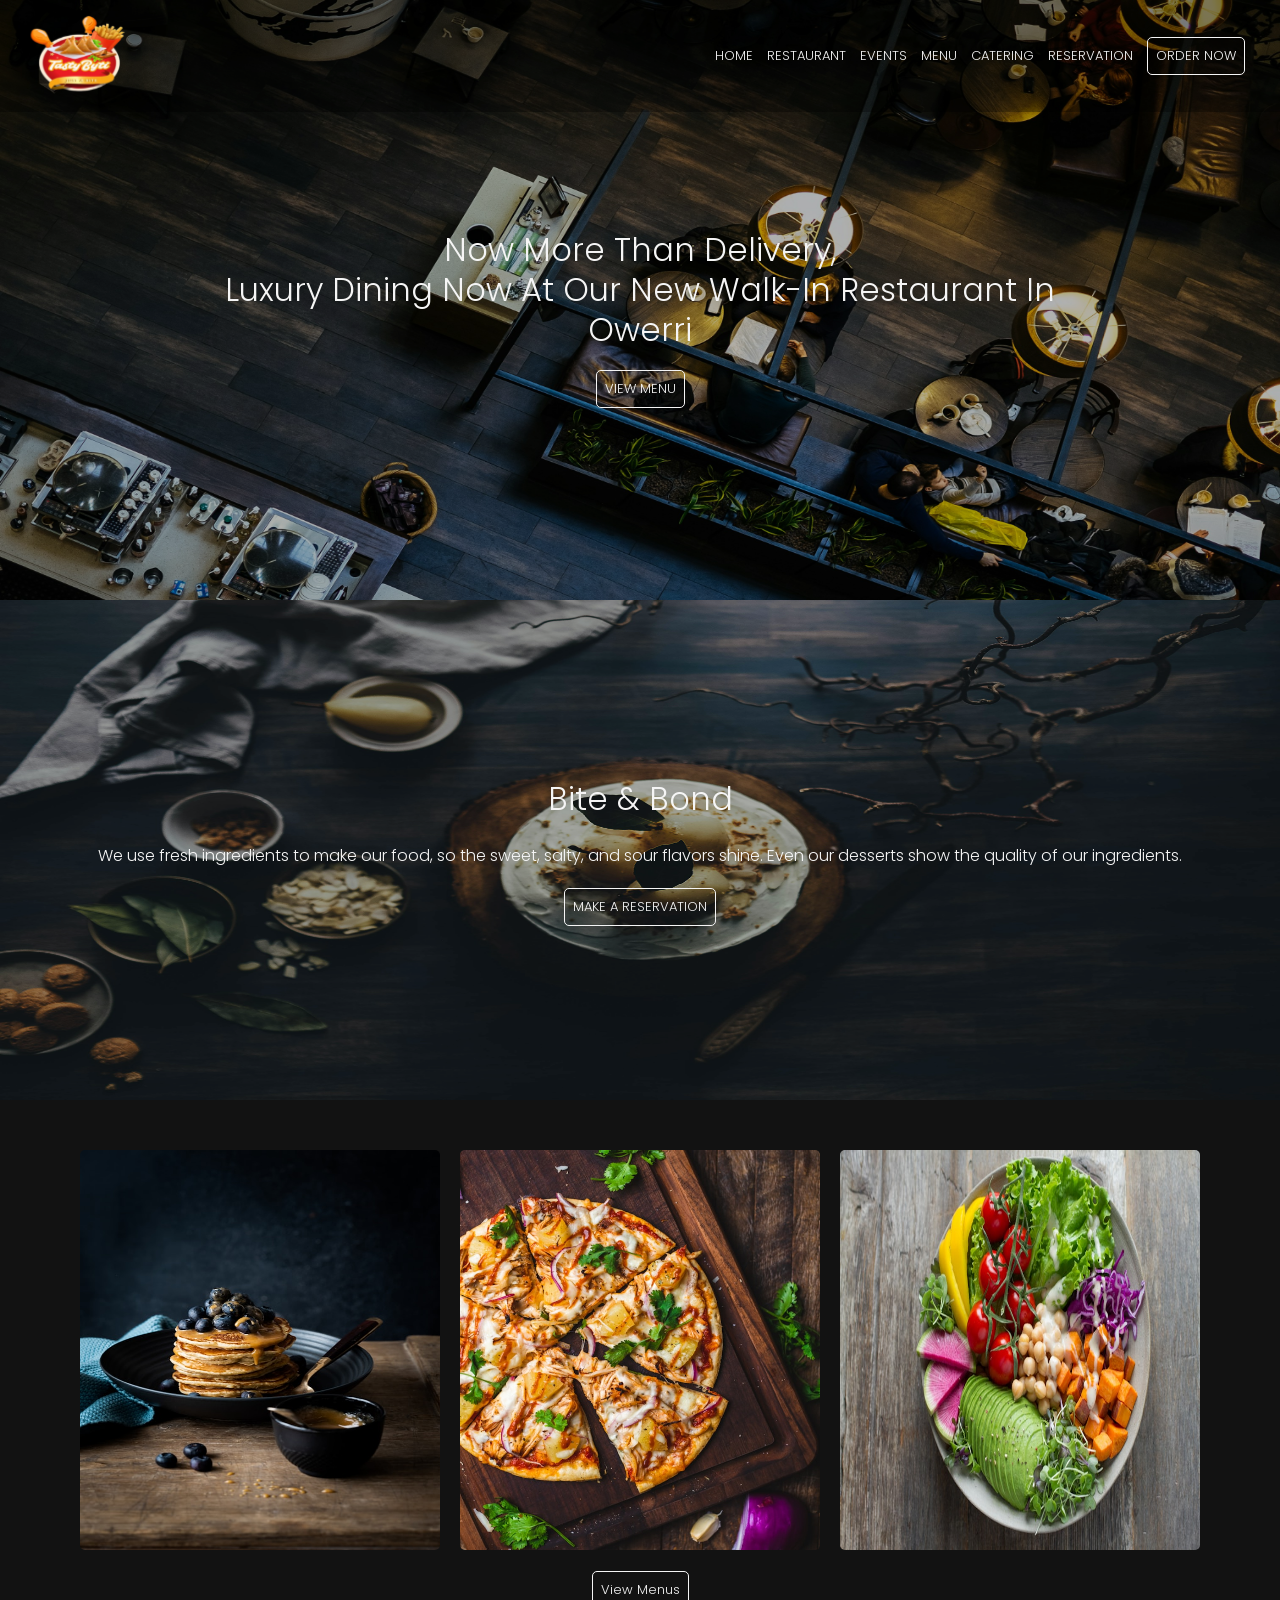
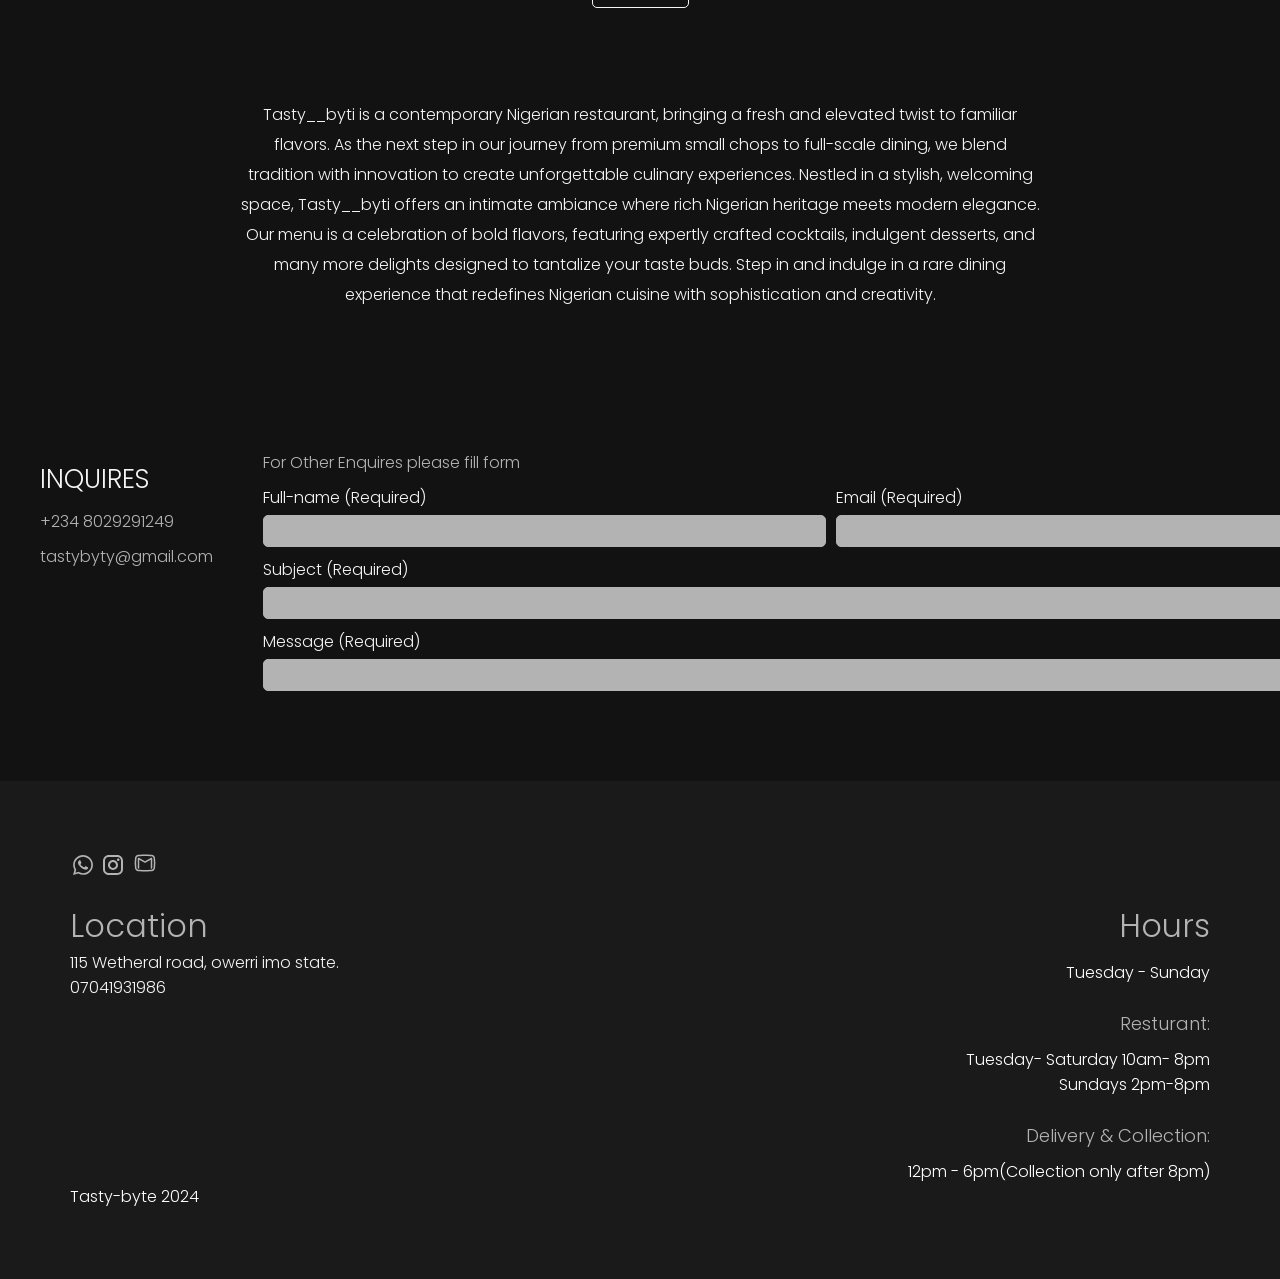
==== index.html @ fa3fe420 "byti website" ====
<!DOCTYPE html>
<html lang="en">
<head>
    <meta charset="UTF-8">
    <meta name="viewport" content="width=device-width, initial-scale=1.0">
    <title>Tasty Byti</title>
    <link rel="stylesheet" href="./style.css">
    <link rel="shortcut icon" href="./assests/LOGO.svg" type="svg">
     <link rel="preconnect" href="https://fonts.googleapis.com">
    <link rel="preconnect" href="https://fonts.gstatic.com" crossorigin>
    <link href="https://fonts.googleapis.com/css2?family=Poppins:ital,wght@0,100;0,200;0,300;0,400;0,500;0,600;0,700;0,800;0,900;1,100;1,200;1,300;1,400;1,500;1,600;1,700;1,800;1,900&display=swap" rel="stylesheet">
</head>
<body>
    <div class="container">
        <div class="firstbg">
            <div class="nav">
             <div class="navicon">
                <img src="./assests/LOGO.svg" alt="logo">
             </div>
             <div class="navlinks">
                   <img src="./assests/tabler_burger.png" alt=""  id="menu" /> 
                <ul>
                    <li><a href="#" >HOME</a></li>
                    <li><a href="./pages/restaurant.html">RESTAURANT</a></li>
                    <li><a href="./pages/event.html">EVENTS</a></li>
                    <li><a href="#">MENU</a></li>
                    <li><a href="./pages/catering.html">CATERING</a></li>
                    <li><a href="#">RESERVATION</a></li>
                    <li id="white_button"><a href="./pages/order.html">ORDER NOW</a></li>
                </ul>
              
             </div>

            </div>
          <div class="firstphase">
             <div class="firstphase_body">
              <h1>Now more than delivery,  <br/> Luxury dining now at our New walk-in restaurant in <br/> Owerri</h1>
              <a href="#" id="simple_button">VIEW MENU</a>
             </div>
         </div>
         <div class="bg"></div>
         <div class="menubox">
            <div class="menubox_icon">
                <img src="./assests/Group.png" alt="closemenu" id="closemenu">
            </div>
            <div id="menubox_nav">
                 <ul>
                    <li><a href="#" >HOME</a></li>
                    <li><a href="./pages/restaurant.html">RESTAURANT</a></li>
                    <li><a href="./pages/event.html">EVENTS</a></li>
                    <li><a href="#">MENU</a></li>
                    <li><a href="./pages/catering.html">CATERING</a></li>
                    <li><a href="#">RESERVATION</a></li>
                </ul>
            </div>
         </div>
        </div>
        <div class="secondphase">
             <div class="main">
               <h1>Bite & Bond</h1>
              <p>We use fresh ingredients to make our food, so the sweet, salty, and sour flavors shine. Even our desserts show the quality of our ingredients.</p>
              <a href="#" id="simple_button">MAKE A RESERVATION</a> 
             </div>
            
             <!-- to dull the background -->
             <div class="bg"></div>
            
        </div>

        <div class="thirdphase">
            <div class="food_grid">
                <div class="grid1 food">
                    <img src="./assests/edf8860549a3cdc399f4cead8a6987e9e7479e8a.jpg" alt="..">
                </div>
                <div class="grid2 food">
                    <img src="./assests/36a1a8570b53c50c73790cdffed9a5c4c4184477.jpg" alt="....">
                </div>
                <div class="grid3 food">
                    <img src="./assests/9fc6dff8798893c5666264e42f07c086871eb9bc.jpg" alt="...">
                </div>

            </div>
            <div id="food_grid_menu">
                <a href="#" id="simple_button">View Menus</a> 
            </div>
        </div>

        <div class="fourthphase">
            <p>Tasty__byti is a contemporary Nigerian restaurant, bringing a fresh and elevated twist to familiar flavors. As the next step in our journey from premium small chops to full-scale dining, we blend tradition with innovation to create unforgettable culinary experiences. Nestled in a stylish, welcoming space, Tasty__byti offers an intimate ambiance where rich Nigerian heritage meets modern elegance. Our menu is a celebration of bold flavors, featuring expertly crafted cocktails, indulgent desserts, and many more delights designed to tantalize your taste buds. Step in and indulge in a rare dining experience that redefines Nigerian cuisine with sophistication and creativity.</p>
        </div>

        <div class="fifthphase">
            <div class="fifthphase_header">
                <h1>INQUIRES</h1>
                <p>+234 8029291249</p>
                <p>tastybyty@gmail.com</p>
            </div>
            <div class="fifthphase_form">
                <p>For Other Enquires please fill form </p>
                <form action="#">
                    <div class="first_row_form">
                        <div class="box1">
                            <label for="fullname">Full-name (Required)</label><br>
                            <input type="text" id="fullname">
                        </div>
                       <div class="box2">
                           <label for="email">Email (Required)</label><br>
                         <input type="email" id="email">
                       </div>
                    </div>
                    <div class="second_row_form">
                        <div class="box3">
                            <label for="subject">Subject (Required)</label><br>
                            <input type="text" id="subject"><br>
                        </div>
                        <div class="box4">
                             <label for="message">Message (Required)</label><br>
                         <input type="text" id="message">
                        </div>
                      
                    </div>
                    
                </form>
            </div>
        </div>
        <div class="sixthphase">
            <div class="social_icon">
                <a href="#"><img src="./assests/Vector.svg" alt="whatsapp"></a>
                <a href="#"><img src="./assests/Vector (1).svg" alt="instagram"></a>
                <a href="#"><img src="./assests/basil_gmail-outline.svg" alt="gmail"></a>
            </div>
            <div class="sixthphase_body">
                <div class="location">
                    <h1>Location</h1>
                    <p>115 Wetheral road, owerri imo state. <br>07041931986 </p>
                </div>
                <div class="date">
                    <div class="hours">
                        <h1>Hours</h1>
                        <p>Tuesday - Sunday</p>
                    </div>
                    <div class="resturant">
                        <h1 id="res">Resturant:</h1>
                        <p>Tuesday- Saturday 10am- 8pm <br>Sundays 2pm-8pm</p>
                    </div>
                    <div class="delivery">
                        <h1 id="del">Delivery & Collection:</h1>
                        <p>12pm - 6pm(Collection only after 8pm)</p>
                    </div>
                </div>
            </div>
            <div class="sixthphase_footer">
                <p>Tasty-byte 2024</p>
            </div>
        </div>



    </div>

    <script src="./index.js" ></script>
</body>
</html>
---- style.css ----
*{
    margin: 0;
    padding: 0;
    box-sizing: border-box;
}

/* .container{
    position: relative;
} */

a, p, h1, label, input{
    font-family: "Poppins", sans-serif;
    font-weight: 300;
    font-style: normal;
}
.firstbg{
     background-image: url(./assests/bg1.jpg);
    background-repeat: no-repeat;
    background-size: 100% 700px;
        height: 600px;
        position: relative;
}
.res_bg{
     height: 400px;
      background-size: 100% 100%;
}
.nav{
    display: flex;
    justify-content: space-between;
    align-items: center;
    padding: 10px 30px;
    width: 100%;
    position: fixed;
    top: 0;
    z-index: 2000;
    background-color:rgba(0,0,0,0.3);
}

.navlinks{
    ul{
        li{
            display: inline-block;
             list-style-type: none;
             margin: 0px 5px;
             a{
                text-decoration: none;
                color: #F5F5F5;
                font-size: 13px;
             }
             a:hover{
                opacity: 0.5;
             }
    
        }
    }
}
#menu{
    display: none;
}
.menubox{
    display: none;
}
.firstphase{
    margin: 0px auto;
    padding: 0px 30px;
}
#white_button{
    border: 1px solid #F5F5F5;
    padding: 8px;
    border-radius: 5px;
}
.firstphase_body{
    display: flex;
    flex-direction: column;
    justify-content: center;
    align-items: center;
    text-align: center;
    padding-top: 230px;
    h1{
       color: #F5F5F5;
       text-transform: capitalize;
       line-height: 40px;
       margin-bottom: 20px;
       z-index: 200;
    }
}
#simple_button{
     border: 1px solid #F5F5F5;
     padding: 8px;
     border-radius: 5px;
     text-decoration: none;
     color: #F5F5F5;
     font-size: 13px;
     z-index: 200;
}
#simple_button:hover{
    opacity: 0.5;
}
.secondphase{
    position: relative;
    .main{
    background-image: url(./assests/bg2.jpg);
    background-repeat: no-repeat;
    background-size: 100% 100%;
    padding: 0px 30px;
    height: 500px;
    display: flex;
    flex-direction: column;
    justify-content: center;
    align-items: center;
    gap: 20px;
    h1, p{
        color: #F5F5F5;
        z-index: 200;
    }
    }    
}
.bg{
         position: absolute;
         width: 100%;
         height: 100%;
         background-color: rgba(0,0,0,0.3);
         top: 0;
    }

 /* grid styling for home page*/
.thirdphase{
    background-color:#121212;
    padding: 50px 10px;
}
.food_grid{
    display: grid;
    max-width: 1120px;
    margin: 0px auto;
    grid-template-columns: repeat(3, 1fr);
    grid-auto-rows: minmax(270px, auto);
    gap: 20px;
    margin-bottom: 30px;
}
.food{
    img{
        width: 100%;
        height: 400px;
        display: block;
        border-radius: 5px;
    }
}

#food_grid_menu{
    text-align: center;
}

/* grid styling for resturant page */
.res1{
    grid-column: 1/4;
}


.fourthphase{
    background-color: #121212;
    color: #F5F5F5;
    padding: 50px 10px;
    p{
            max-width: 800px;
            margin: 0px auto;
            text-align: center;
            line-height: 30px;
    }
}
.fifthphase{
    background-color: #121212;
    padding: 80px 40px;
    display: flex;
    gap: 50px;
    p{
        color: #B3B3B3;
        margin: 10px 0px;
    }
    h1{
        color: #F5F5F5;
        font-size: 26px;
    }
}
.fifthphase_header{
    padding-top: 20px;
}
.first_row_form{
    display: flex;
    gap: 10px;
}
.second_row_form{
    display: flex;
    flex-direction: column;

}
#fullname, #email{
    padding: 5px;
     padding-right: 300px;
     background: #B3B3B3;
    outline: none;
    border-radius: 5px;
    border: 1px solid #B3B3B3 ;
    margin-bottom: 10px;
}
#subject, #message{
    padding: 5px;
     width: 100%;
     background: #B3B3B3;
    outline: none;
    border: 1px solid #B3B3B3 ;
      border-radius: 5px;
      margin-bottom: 10px;
}
label{
    display: inline-block;
    margin-bottom: 5px;
    color: #F5F5F5;
}

.sixthphase{
   background: #1A1A1A;
    padding: 70px;
}
.social_icon{
    img{
        display: inline-block;
        margin: 0px 3px;
    }
}
.sixthphase_body{
    display: flex;
    justify-content: space-between;
    margin-top: 20px;
}
.date{
    display: flex;
    flex-direction: column;
    gap: 25px;
    h1{
        color:#B3B3B3;
        margin-bottom: 10px;
        text-align: right;
    }
    p{
        color: #FFFFFF;
        text-align: right;
    }
}
#res, #del{
   font-size: 18px;
}
.location{
    h1{
        color: #B3B3B3;
    }
    p{
        color: #F5F5F5;
    }
}
.sixthphase_footer{
    color: #ffff;
}


/* styling for events page */
.tablephase{
    padding: 45px 30px;
    color: #F5F5F5;
    background-color:#121212;
    gap: 20px;
}
.first_table{
 
   max-width: 800px;
    margin: 0px auto;
   margin-bottom: 30px;
}
.table{
    max-width: 800px;
    margin: 0px auto;
  text-align: center;
  border-bottom: 2px solid #F5F5F5;
  padding-bottom: 10px;
    p{
    margin: 10px 0px;
  }
}

/* styling for event page */
.event{
     background-color: #121212;
}
.eventdiv{
    max-width:800px;
    padding: 20px;
    margin: 0px auto;
    text-align: center;
    color: #B3B3B3;
    h1{
        color: #F5F5F5;
    }
}

.eventdiv p{
     margin: 20px 0px;
}

.formevent{
    background-color: #121212;
       padding-bottom: 50px;
}
 
.formdiv{
    display: flex;
    flex-direction: column;
    padding: 30px;
}
 .roll1, .roll2{
     display: grid;
     grid-template-columns: repeat(2, 1fr);
     gap: 20px;
 }
  #contact, #date, #event_message, #fullname_message, #email_message{
     padding: 5px;
     background: #B3B3B3;
    outline: none;
    border-radius: 5px;
    border: 1px solid #B3B3B3 ;
    margin-bottom: 10px;
  }
  #event_message, #contact, #date, #fullname_message, #email_message{
    width: 100%;
  }
   .event_button{
    text-align: center;
   }
   
   .eventimage{
    text-align: center;
    background-color: #121212;
   }
   .eventimage img{
    width: 80%;
   }







/* mobile responsive */
@media only screen and (max-width: 450px){
    .firstbg{
            background-size: 100% 100%;
            height: 800px;
    }
   .nav{   
        gap: 10px;
        width: 100%;
        position: absolute;
   }
   .navicon img{
    width: 75px;
}
 .navlinks{
    display: flex;
    gap: 10px;
 }
   .navlinks ul li{
    display: none;
   }

   #menu{
    display: inline-block;

   }
   .navlinks #white_button{
    display: inline-block;
    margin: 0px;
   }
   .bg{
         background-color: rgba(0,0,0,0.7);
    }
   .food_grid{
    display: block;
   }
   .food{
    margin-top: 20px;
   }
   .thirdphase{
    height: 1450px;
    padding-bottom: 40px;
   }
   /* resturant styling for mobile */
    .third_grid{
       height: 1830px;
    }
/* ...... */

   .fifthphase{
    flex-direction: column;
   }
   .fifthphase_header{
    text-align: center;
   }
   .first_row_form{
    flex-direction: column;
   }
    #fullname, #email{
        width: 100%;
        padding:10px;
    }
   #subject, #message{
    padding: 10px;
     padding-right: 160px;
   }
   .social_icon{
    text-align: center;
   }
   .sixthphase_body{
    flex-direction: column;
    align-items: center;
   }
   .location{
    text-align: center;
   }
   .date{
    margin-top: 20px;
    align-items: center;
     h1{
        text-align:  center;
    }
    p{
        text-align: center;
    }
}
.sixthphase_footer{
    text-align: center;
    margin-top:20px;
}

/* menubox styling */
.menubox{
    background: #000000F2;
    position: fixed;
    width: 100%;
    height: 100%;
    z-index: 5000;
    top: 0px;
    padding: 40px;
    display: flex;
    flex-direction: column;
    display: none;
}
.menubox_icon{
    text-align: right;
}
#menubox_nav{
    ul{
        display: inline-block;
    }
    li{
        margin: 10px 0px;    
        a{
            text-decoration: none;
              color: #B3B3B3;
        }
    }
}
.roll1, .roll2{
    display: block;
}

  .thirdphase{
    padding-bottom: 3900px;
   }



}



/* for tablet sizes */
@media (min-width:787px) and (max-width: 1024px){
   .nav{
      justify-content: space-between;
      gap: 45px;
   }
   .first_row_form{
    flex-direction: column;
   }

}




@media (min-width:451px) and (max-width: 786px){
    .firstphase_body{
        padding-top: 280px;
    }
    .nav{
        flex-direction: column;
        gap: 30px;
    }
    .navlinks{
        text-align: center;
        ul{
            li{
                display: inline-block;
                margin: 10px;
            }
        }
    }
    .first_row_form{
    flex-direction: column;
   }
     #fullname, #email{
        width: 100%;
        padding:10px;
    }
   #subject, #message{
    padding: 10px;
     padding-right: 160px;
   }
   .food_grid{
    display: block;
   }
   .food{
    margin: 20px 0px;
   }
  
}
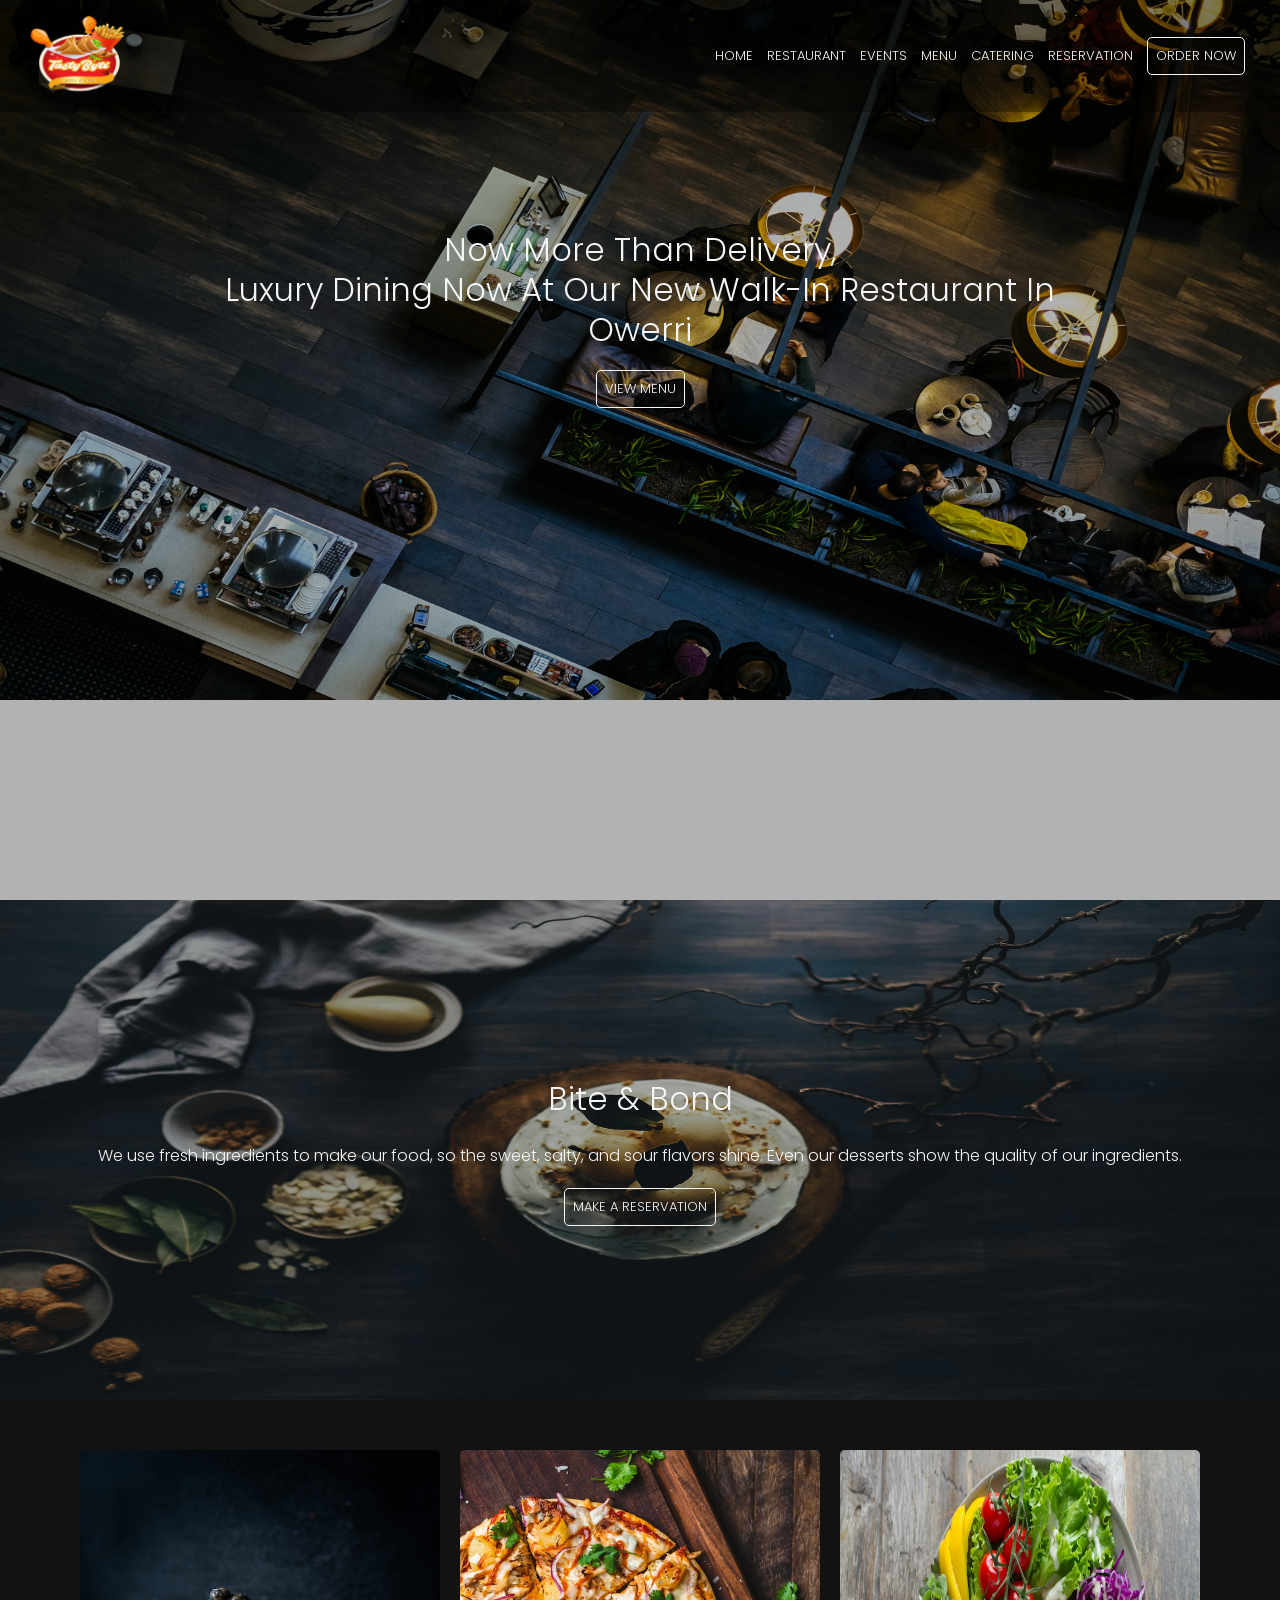
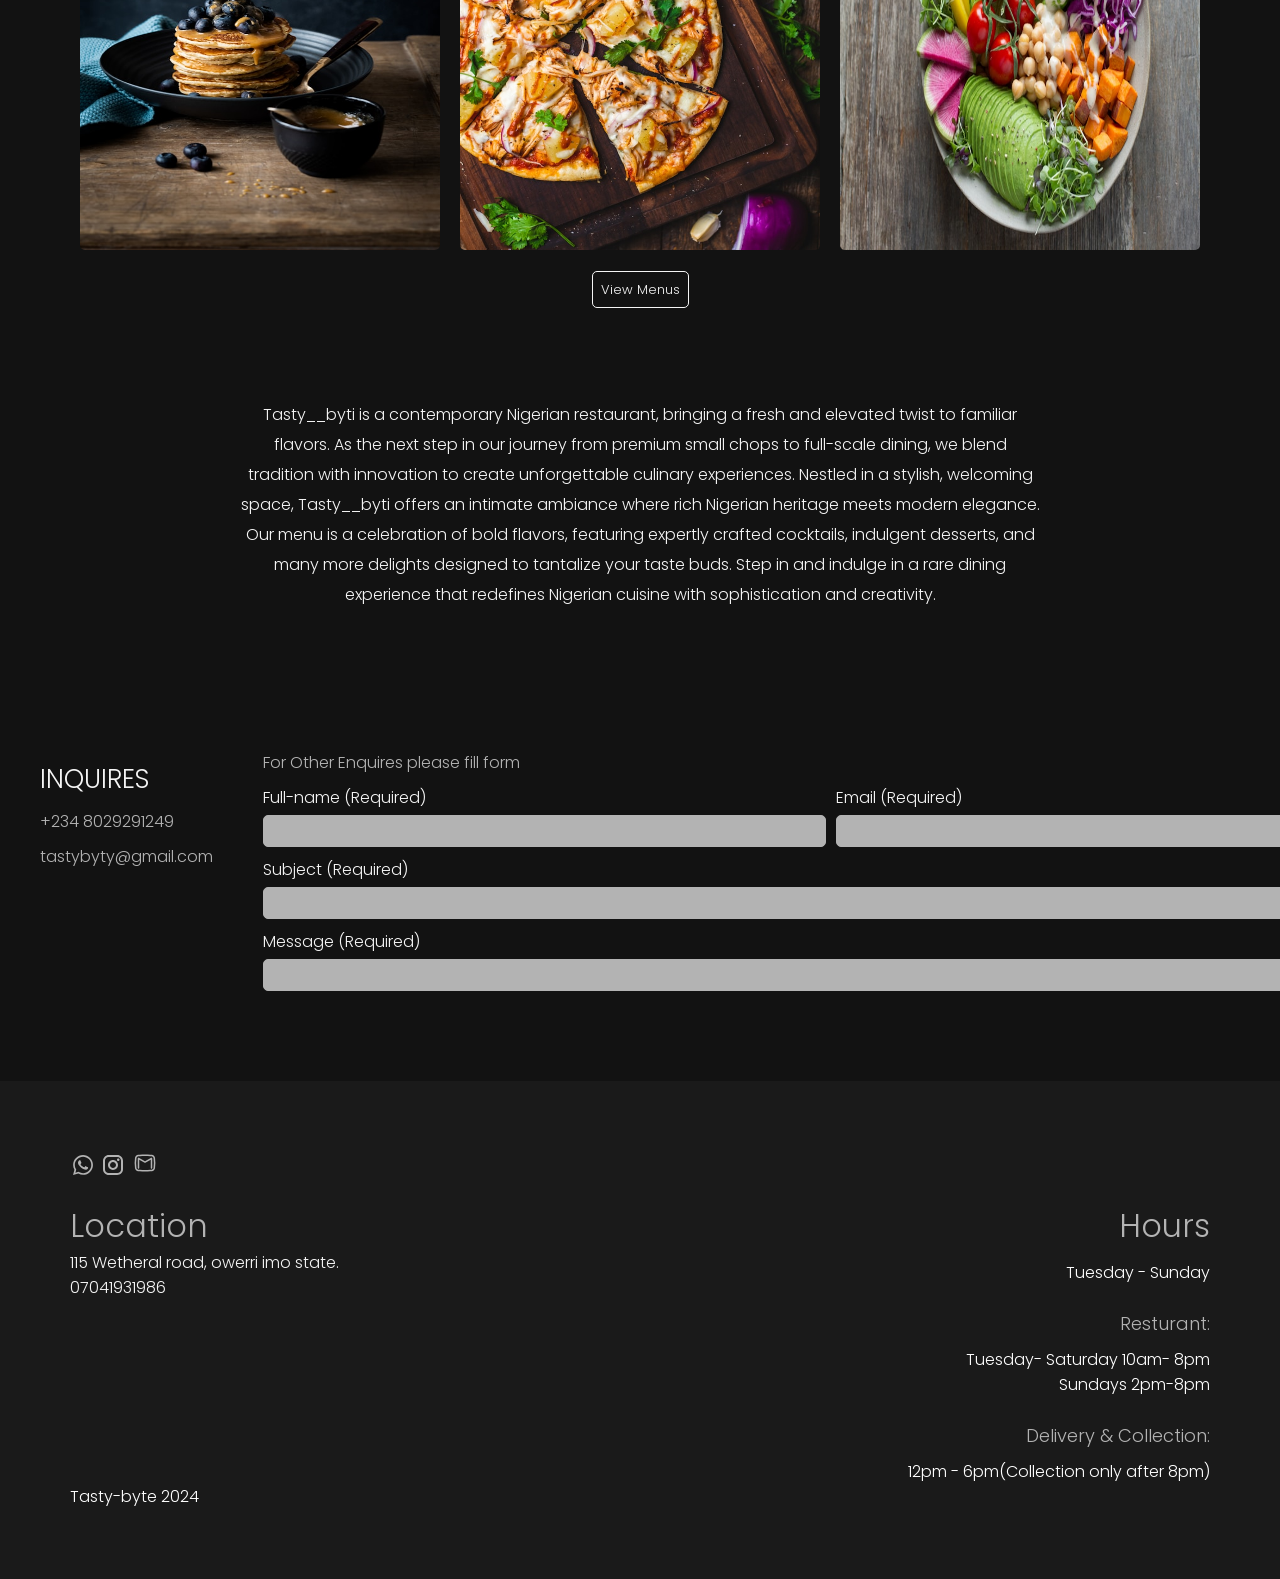
==== commit 1e5066b6: "added seo optimization" ====
--- a/index.html
+++ b/index.html
@@ -3,7 +3,16 @@
 <head>
     <meta charset="UTF-8">
     <meta name="viewport" content="width=device-width, initial-scale=1.0">
-    <title>Tasty Byti</title>
+    <title>Tasty__byti | Contemporary Walk-in Restaurant in Owerri</title>
+    <meta name="title" content="Tasty__byti | Contemporary Walk-in Restaurant in Owerri">
+    <meta name="description" content="Experience luxury dining at Tasty__byti in Owerri. Enjoy our premium menu featuring expertly crafted cocktails, indulgent desserts, and elevated Nigerian cuisine.">
+    <meta name="keywords" content="restaurant in Owerri, Tasty byti, Nigerian cuisine, fine dining Owerri, food delivery Owerri, catering, small chops">
+
+    <meta property="og:type" content="website">
+    <meta property="og:url" content="https://tastybyti.netlify.app/">
+    <meta property="og:title" content="Tasty__byti | Contemporary Walk-in Restaurant in Owerri">
+    <meta property="og:description" content="Experience luxury dining at Tasty__byti in Owerri. View our menu, book events, or order online.">
+   <meta property="og:image" content="https://tastybyti.netlify.app/assests/edf8860549a3cdc399f4cead8a6987e9e7479e8a.jpg">
     <link rel="stylesheet" href="./style.css">
     <link rel="shortcut icon" href="./assests/LOGO.svg" type="svg">
      <link rel="preconnect" href="https://fonts.googleapis.com">
--- a/style.css
+++ b/style.css
@@ -4,9 +4,9 @@
     box-sizing: border-box;
 }
 
-/* .container{
+.container{
     position: relative;
-} */
+}
 
 a, p, h1, label, input{
     font-family: "Poppins", sans-serif;
@@ -17,11 +17,14 @@
      background-image: url(./assests/bg1.jpg);
     background-repeat: no-repeat;
     background-size: 100% 700px;
-        height: 600px;
-        position: relative;
+        height: 100vh;
+       position: sticky;
+       top: 0;
 }
 .res_bg{
-     height: 400px;
+    position: sticky;
+    top: 0;
+     height: 80vh;
       background-size: 100% 100%;
 }
 .nav{
@@ -68,6 +71,14 @@
     border: 1px solid #F5F5F5;
     padding: 8px;
     border-radius: 5px;
+    a:hover{
+        color: #1A1A1A;
+    }
+}
+
+#white_button:hover{
+      background-color: #B3B3B3;
+    color: #1A1A1A;
 }
 .firstphase_body{
     display: flex;
@@ -94,10 +105,15 @@
      z-index: 200;
 }
 #simple_button:hover{
-    opacity: 0.5;
-}
+    background-color: #B3B3B3;
+    color: #1A1A1A;
+}
+
+/* second phase */
+
 .secondphase{
-    position: relative;
+       position: sticky;
+       top: 0;
     .main{
     background-image: url(./assests/bg2.jpg);
     background-repeat: no-repeat;
@@ -127,6 +143,9 @@
 .thirdphase{
     background-color:#121212;
     padding: 50px 10px;
+        position: sticky;
+       top: 0;
+       /* height: 100vh; */
 }
 .food_grid{
     display: grid;
@@ -136,6 +155,11 @@
     grid-auto-rows: minmax(270px, auto);
     gap: 20px;
     margin-bottom: 30px;
+    position: sticky;
+    top: 0;
+}
+.order_third{
+    padding-bottom: 500px;
 }
 .food{
     img{
@@ -157,6 +181,8 @@
 
 
 .fourthphase{
+    position: sticky;
+    top: 0;
     background-color: #121212;
     color: #F5F5F5;
     padding: 50px 10px;
@@ -168,6 +194,8 @@
     }
 }
 .fifthphase{
+    position: sticky;
+    top: 0;
     background-color: #121212;
     padding: 80px 40px;
     display: flex;
@@ -218,8 +246,11 @@
 }
 
 .sixthphase{
+    position: sticky;
+    top: 0;
    background: #1A1A1A;
     padding: 70px;
+    /* height: 100vh; */
 }
 .social_icon{
     img{
@@ -264,13 +295,16 @@
 
 /* styling for events page */
 .tablephase{
+    position: sticky;
+    top: 0;
     padding: 45px 30px;
     color: #F5F5F5;
     background-color:#121212;
     gap: 20px;
+    margin-bottom: 430px;
 }
 .first_table{
- 
+
    max-width: 800px;
     margin: 0px auto;
    margin-bottom: 30px;
@@ -288,9 +322,13 @@
 
 /* styling for event page */
 .event{
+    position: sticky;
+    top: 0;
      background-color: #121212;
 }
 .eventdiv{
+     position: sticky;
+    top: 0;
     max-width:800px;
     padding: 20px;
     margin: 0px auto;
@@ -306,6 +344,8 @@
 }
 
 .formevent{
+     position: sticky;
+    top: 0;
     background-color: #121212;
        padding-bottom: 50px;
 }
@@ -336,6 +376,8 @@
    }
    
    .eventimage{
+     position: sticky;
+    top: 0;
     text-align: center;
     background-color: #121212;
    }
@@ -343,9 +385,13 @@
     width: 80%;
    }
 
-
-
-
+  /* res... third styling */
+  .res_third{
+    margin-bottom: 400px;
+  }
+  .sixth_res{
+    position: relative;
+  }
 
 
 
@@ -353,7 +399,11 @@
 @media only screen and (max-width: 450px){
     .firstbg{
             background-size: 100% 100%;
-            height: 800px;
+            height: 750px;
+    }
+    .res_bg{
+            background-size: 100% 100%;
+            height: 500px;
     }
    .nav{   
         gap: 10px;
@@ -387,14 +437,19 @@
    }
    .food{
     margin-top: 20px;
+    img{
+        height: 200px;
+    }
    }
    .thirdphase{
-    height: 1450px;
+    height: 1050px;
     padding-bottom: 40px;
    }
    /* resturant styling for mobile */
-    .third_grid{
-       height: 1830px;
+    .res_third{
+       height: 1030px;
+       margin-bottom: 0px;
+       
     }
 /* ...... */
 
@@ -471,10 +526,25 @@
 .roll1, .roll2{
     display: block;
 }
-
-  .thirdphase{
-    padding-bottom: 3900px;
-   }
+.res_third{
+    padding-bottom: 1800px;
+}
+.catering_bg{
+    height: 400px;
+}
+.order_bg{
+    height: 450px;
+}
+.order_third{
+    height: 3850px;
+    margin-bottom: 660px;
+}
+
+/* event mobile styling */
+.tablephase{
+    margin-bottom: 0px;
+}
+
 
 
 
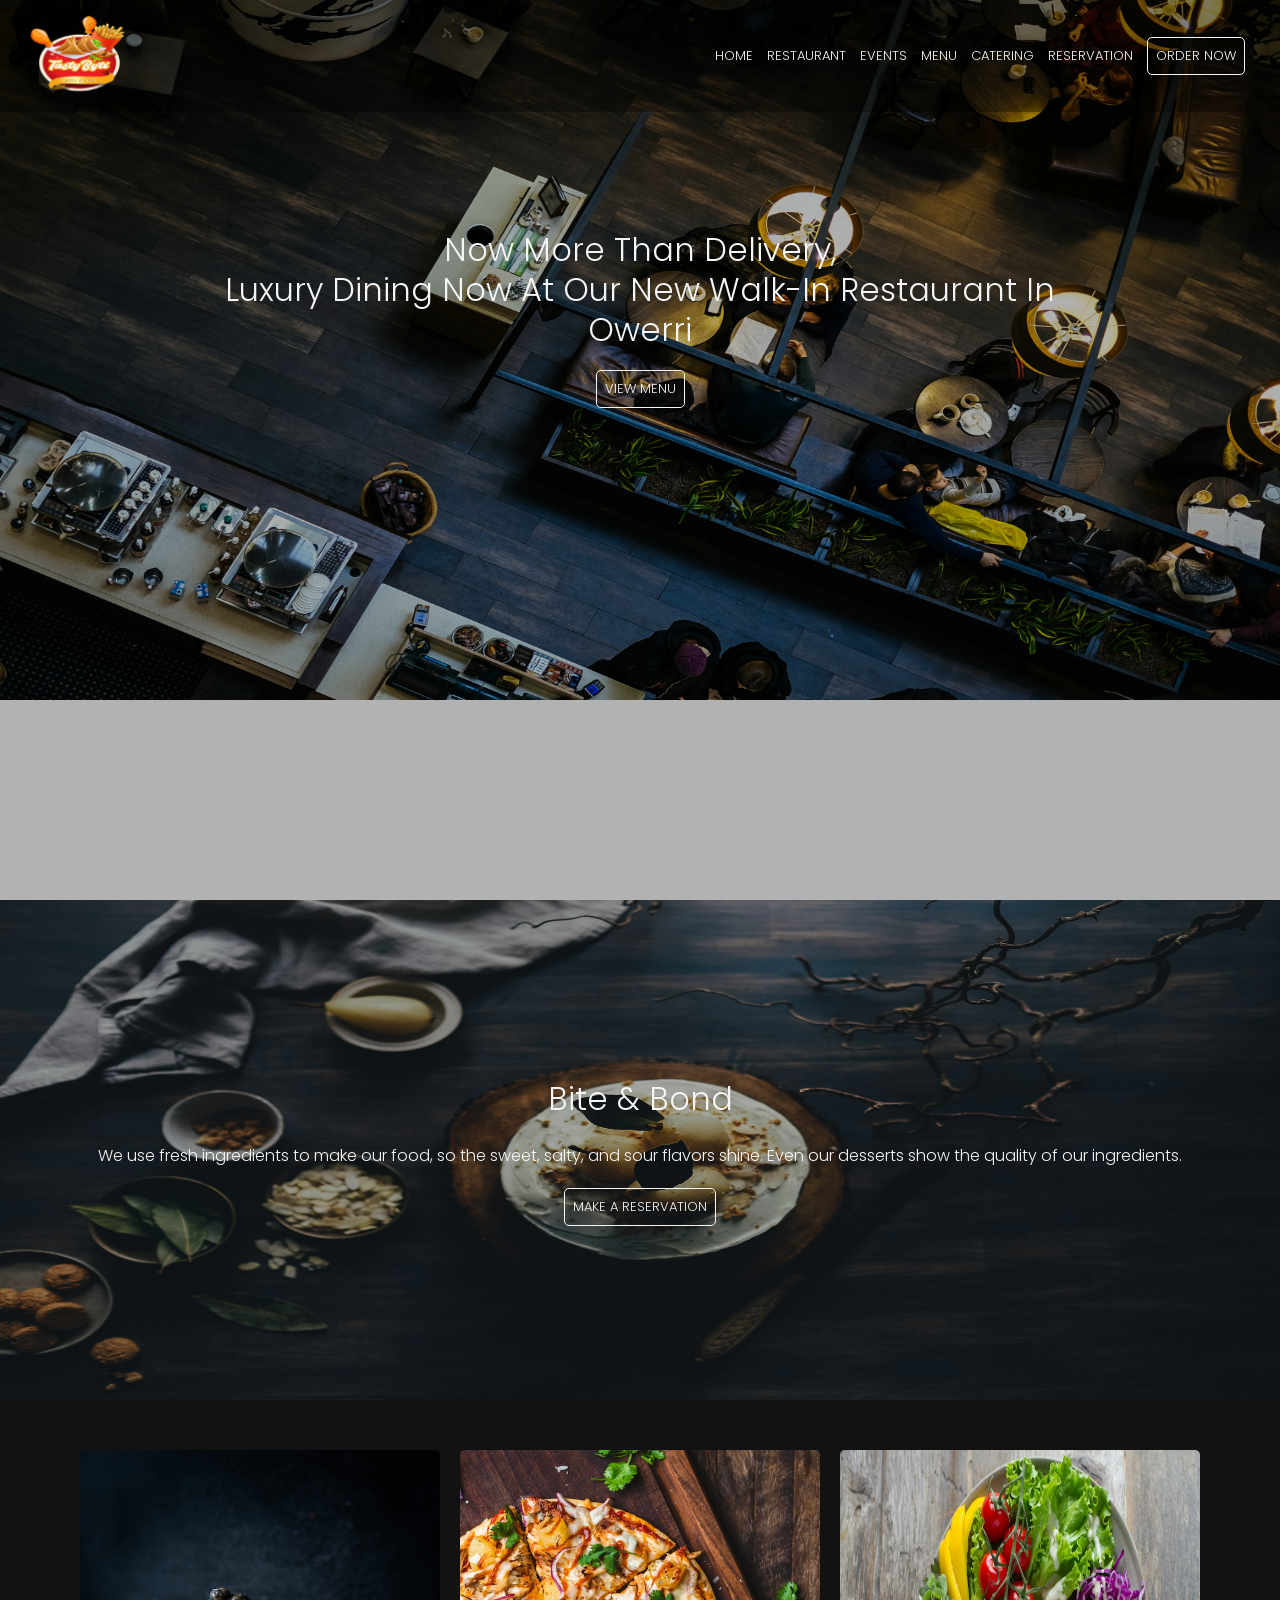
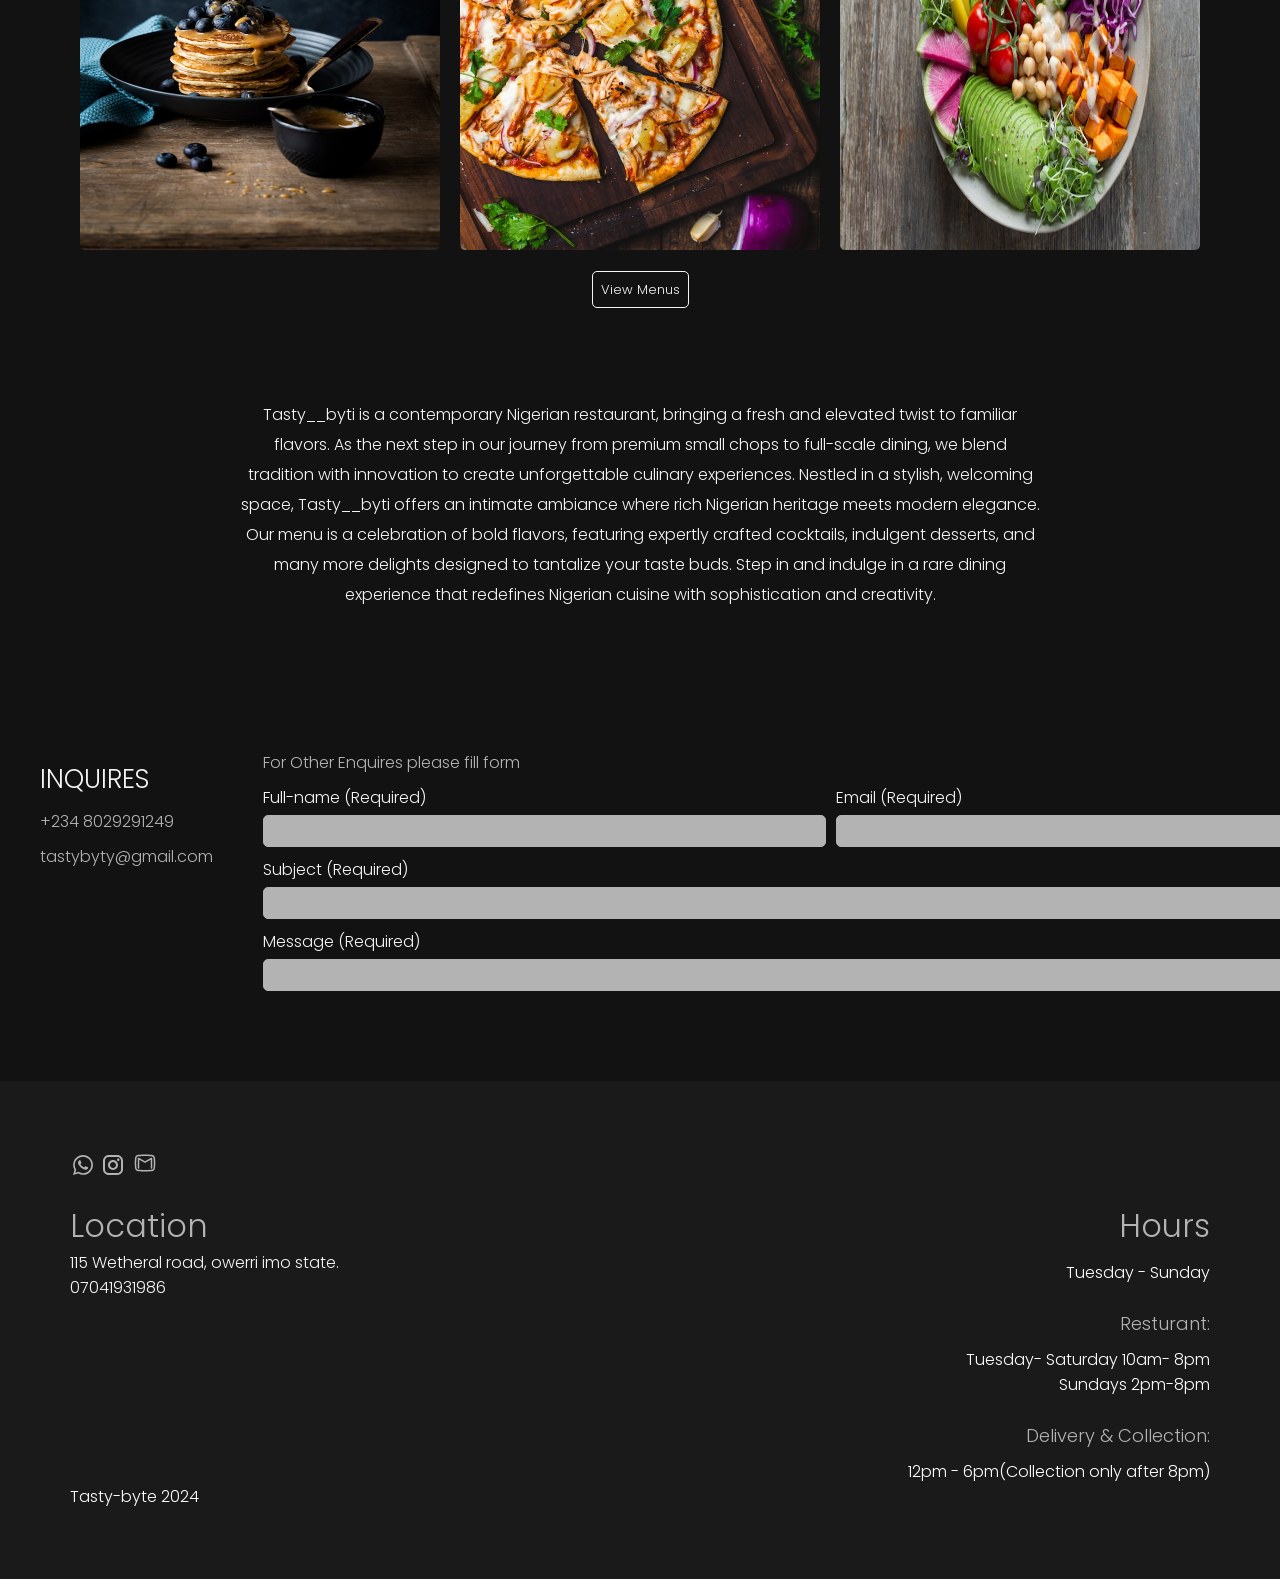
==== commit 4eb44a50: "google seo 2" ====
--- a/index.html
+++ b/index.html
@@ -7,7 +7,9 @@
     <meta name="title" content="Tasty__byti | Contemporary Walk-in Restaurant in Owerri">
     <meta name="description" content="Experience luxury dining at Tasty__byti in Owerri. Enjoy our premium menu featuring expertly crafted cocktails, indulgent desserts, and elevated Nigerian cuisine.">
     <meta name="keywords" content="restaurant in Owerri, Tasty byti, Nigerian cuisine, fine dining Owerri, food delivery Owerri, catering, small chops">
-
+    <!-- from google console -->
+    <meta name="google-site-verification" content="VMVwuNS_iGDFFOb9J5nsCIMn4Pymaw_Ajxsi--dyQDo" />
+    
     <meta property="og:type" content="website">
     <meta property="og:url" content="https://tastybyti.netlify.app/">
     <meta property="og:title" content="Tasty__byti | Contemporary Walk-in Restaurant in Owerri">
